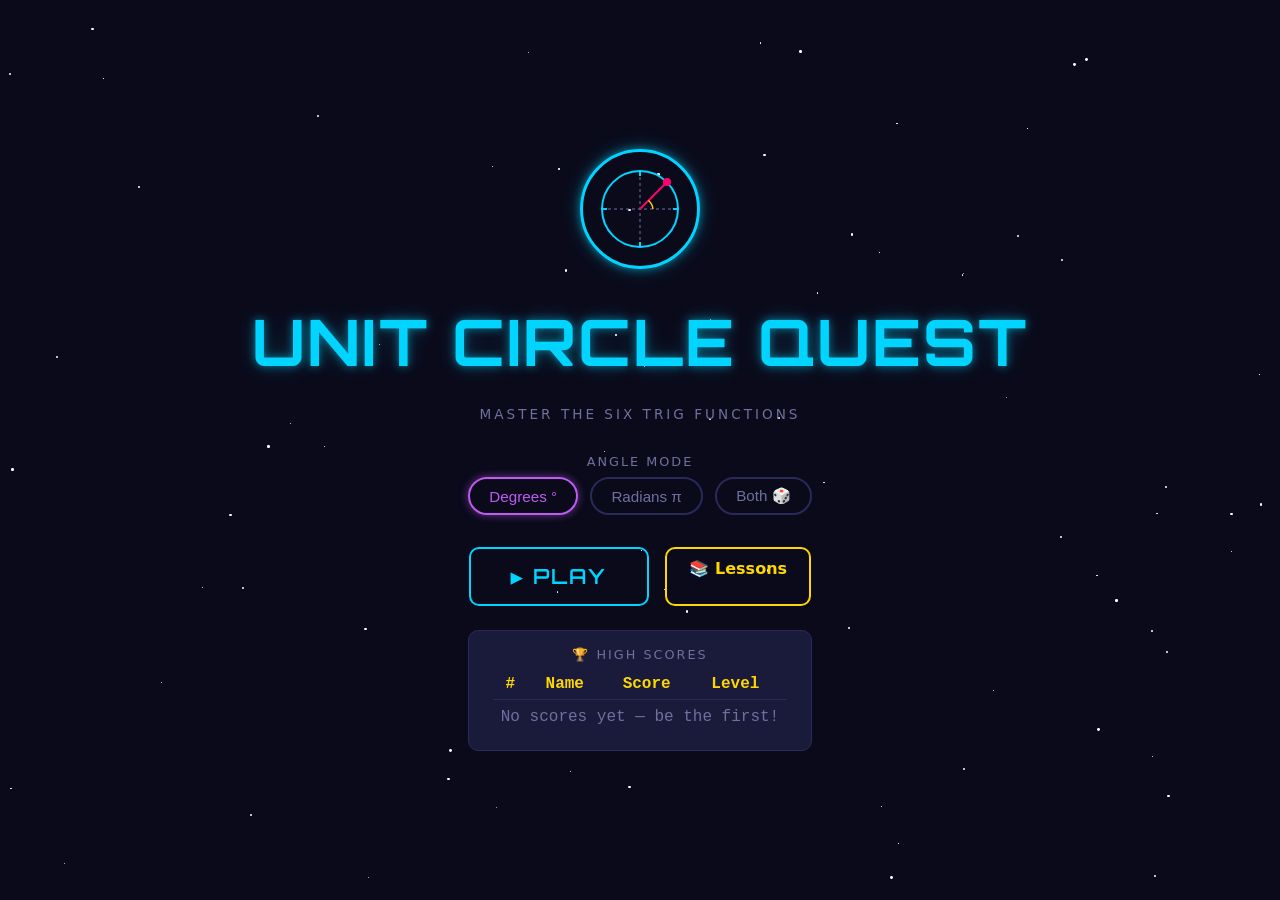
==== index.html @ 28c0dcf7 "Initial release of Unit Circle Quest Interactive browser game for learning all 6 trig functions acro" ====
<!DOCTYPE html>
<html lang="en">
<head>
  <meta charset="UTF-8">
  <meta name="viewport" content="width=device-width, initial-scale=1.0">
  <title>Unit Circle Quest</title>
  <link rel="preconnect" href="https://fonts.googleapis.com">
  <link href="https://fonts.googleapis.com/css2?family=Orbitron:wght@700;900&display=swap" rel="stylesheet">
  <link rel="stylesheet" href="css/style.css">
  <style>
    .stars {
      position: fixed; inset: 0; overflow: hidden; pointer-events: none; z-index: 0;
    }
    .star {
      position: absolute; background: #fff; border-radius: 50%;
      animation: twinkle 3s infinite alternate;
    }
    @keyframes twinkle { from{opacity:0.2} to{opacity:0.9} }

    .landing { position: relative; z-index: 1; }

    .logo-circle {
      width: 120px; height: 120px;
      border: 3px solid var(--neon-blue);
      border-radius: 50%;
      display: flex; align-items: center; justify-content: center;
      box-shadow: var(--glow-blue);
      position: relative;
      margin-bottom: 0.5rem;
    }
    .logo-circle svg { width: 90px; height: 90px; }

    .tagline {
      font-size: 0.85rem;
      color: var(--text-dim);
      letter-spacing: 3px;
      text-transform: uppercase;
      margin-bottom: 0.5rem;
    }

    .section-label {
      font-size: 0.8rem;
      text-transform: uppercase;
      letter-spacing: 2px;
      color: var(--text-dim);
      margin-bottom: 0.4rem;
    }

    .hs-preview {
      background: var(--panel);
      border: 1px solid var(--border);
      border-radius: var(--radius);
      padding: 1rem 1.5rem;
      min-width: 280px;
    }
  </style>
</head>
<body>
  <div class="stars" id="stars"></div>

  <main class="landing">
    <!-- Logo -->
    <div class="logo-circle">
      <svg viewBox="0 0 90 90" fill="none" xmlns="http://www.w3.org/2000/svg">
        <circle cx="45" cy="45" r="38" stroke="#00d4ff" stroke-width="2"/>
        <!-- axis lines -->
        <line x1="7" y1="45" x2="83" y2="45" stroke="#7070a0" stroke-width="1" stroke-dasharray="3,3"/>
        <line x1="45" y1="7" x2="45" y2="83" stroke="#7070a0" stroke-width="1" stroke-dasharray="3,3"/>
        <!-- 45° point -->
        <line x1="45" y1="45" x2="72" y2="18" stroke="#ff006e" stroke-width="2"/>
        <circle cx="72" cy="18" r="4" fill="#ff006e"/>
        <!-- angle arc -->
        <path d="M 58 45 A 13 13 0 0 0 53.5 36.5" stroke="#ffd700" stroke-width="1.5" fill="none"/>
        <!-- small tick marks -->
        <line x1="45" y1="7" x2="45" y2="12" stroke="#00d4ff" stroke-width="2"/>
        <line x1="45" y1="83" x2="45" y2="78" stroke="#00d4ff" stroke-width="2"/>
        <line x1="7" y1="45" x2="12" y2="45" stroke="#00d4ff" stroke-width="2"/>
        <line x1="83" y1="45" x2="78" y2="45" stroke="#00d4ff" stroke-width="2"/>
      </svg>
    </div>

    <h1 class="game-title title-font">Unit Circle Quest</h1>
    <p class="tagline">Master the Six Trig Functions</p>

    <!-- Mode selector -->
    <div>
      <div class="section-label">Angle Mode</div>
      <div class="mode-selector">
        <button class="mode-btn active" data-mode="degrees">Degrees °</button>
        <button class="mode-btn" data-mode="radians">Radians π</button>
        <button class="mode-btn" data-mode="both">Both 🎲</button>
      </div>
    </div>

    <!-- Main actions -->
    <div class="landing-nav">
      <a href="game.html" id="play-btn" class="btn btn-primary btn-large title-font">▶ PLAY</a>
      <a href="lesson.html" class="btn btn-gold">📚 Lessons</a>
    </div>

    <!-- High scores preview -->
    <div class="hs-preview">
      <div class="section-label">🏆 High Scores</div>
      <table class="score-table">
        <thead>
          <tr><th class="rank-col">#</th><th>Name</th><th>Score</th><th>Level</th></tr>
        </thead>
        <tbody id="hs-preview-body"></tbody>
      </table>
    </div>
  </main>

  <script src="js/trig-data.js"></script>
  <script>
    // ── Stars background ──
    const starsContainer = document.getElementById('stars');
    for (let i = 0; i < 80; i++) {
      const s = document.createElement('div');
      s.className = 'star';
      const size = Math.random() * 2.5 + 0.5;
      s.style.cssText = `width:${size}px;height:${size}px;top:${Math.random()*100}%;left:${Math.random()*100}%;animation-delay:${Math.random()*3}s;animation-duration:${2+Math.random()*3}s`;
      starsContainer.appendChild(s);
    }

    // ── Mode selector ──
    let selectedMode = localStorage.getItem('ucg_mode') || 'degrees';
    document.querySelectorAll('.mode-btn').forEach(btn => {
      if (btn.dataset.mode === selectedMode) btn.classList.add('active');
      else btn.classList.remove('active');
      btn.addEventListener('click', () => {
        document.querySelectorAll('.mode-btn').forEach(b => b.classList.remove('active'));
        btn.classList.add('active');
        selectedMode = btn.dataset.mode;
        localStorage.setItem('ucg_mode', selectedMode);
        document.getElementById('play-btn').href = `game.html?mode=${selectedMode}`;
      });
    });
    document.getElementById('play-btn').href = `game.html?mode=${selectedMode}`;

    // ── High scores ──
    function renderHSPreview() {
      const scores = JSON.parse(localStorage.getItem('ucg_highscores') || '[]');
      const tbody = document.getElementById('hs-preview-body');
      if (!scores.length) {
        tbody.innerHTML = '<tr><td colspan="4" style="text-align:center;color:var(--text-dim);padding:0.5rem">No scores yet — be the first!</td></tr>';
        return;
      }
      tbody.innerHTML = scores.slice(0, 5).map((s, i) =>
        `<tr><td class="rank-col">${i+1}.</td><td>${s.name}</td><td style="color:var(--neon-gold);font-family:monospace">${String(s.score).padStart(6,'0')}</td><td style="color:var(--text-dim)">Lvl ${s.level}</td></tr>`
      ).join('');
    }
    renderHSPreview();
  </script>
</body>
</html>
---- css/style.css ----
/* ─── Variables ──────────────────────────────────────────────────────────────── */
:root {
  --bg:          #0a0a1a;
  --bg2:         #12122a;
  --panel:       #1a1a3a;
  --border:      #2a2a5a;
  --neon-blue:   #00d4ff;
  --neon-pink:   #ff006e;
  --neon-green:  #39ff14;
  --neon-gold:   #ffd700;
  --neon-purple: #bf5af2;
  --text:        #e0e0ff;
  --text-dim:    #7070a0;
  --radius:      10px;
  --glow-blue:   0 0 8px #00d4ff88, 0 0 20px #00d4ff44;
  --glow-pink:   0 0 8px #ff006e88, 0 0 20px #ff006e44;
  --glow-green:  0 0 8px #39ff1488, 0 0 20px #39ff1444;
  --glow-gold:   0 0 8px #ffd70088, 0 0 20px #ffd70044;
}

/* ─── Reset ──────────────────────────────────────────────────────────────────── */
*, *::before, *::after { box-sizing: border-box; margin: 0; padding: 0; }
html { font-size: 16px; }
body {
  background: var(--bg);
  color: var(--text);
  font-family: 'Segoe UI', system-ui, sans-serif;
  min-height: 100vh;
  overflow-x: hidden;
}

a { color: var(--neon-blue); text-decoration: none; }
a:hover { text-decoration: underline; }

/* ─── Typography ─────────────────────────────────────────────────────────────── */
.title-font {
  font-family: 'Orbitron', 'Courier New', monospace;
  letter-spacing: 2px;
  text-transform: uppercase;
}

h1.game-title {
  font-size: clamp(2rem, 6vw, 4rem);
  color: var(--neon-blue);
  text-shadow: var(--glow-blue);
  text-align: center;
}

h2 { color: var(--neon-gold); margin-bottom: 0.75rem; }
h3 { color: var(--neon-blue); margin-bottom: 0.5rem; }

/* ─── Layout ─────────────────────────────────────────────────────────────────── */
.container {
  max-width: 900px;
  margin: 0 auto;
  padding: 1rem 1.5rem;
}

.card {
  background: var(--panel);
  border: 1px solid var(--border);
  border-radius: var(--radius);
  padding: 1.5rem;
  margin-bottom: 1.5rem;
}

.card.glow-blue  { border-color: var(--neon-blue);  box-shadow: var(--glow-blue);  }
.card.glow-pink  { border-color: var(--neon-pink);  box-shadow: var(--glow-pink);  }
.card.glow-green { border-color: var(--neon-green); box-shadow: var(--glow-green); }
.card.glow-gold  { border-color: var(--neon-gold);  box-shadow: var(--glow-gold);  }

/* ─── Buttons ────────────────────────────────────────────────────────────────── */
.btn {
  display: inline-block;
  padding: 0.65rem 1.4rem;
  border: 2px solid;
  border-radius: var(--radius);
  cursor: pointer;
  font-weight: 600;
  font-size: 1rem;
  transition: all 0.15s;
  background: transparent;
  text-align: center;
}
.btn:hover { transform: translateY(-2px); }
.btn:active { transform: translateY(0); }

.btn-primary {
  border-color: var(--neon-blue);
  color: var(--neon-blue);
}
.btn-primary:hover { background: var(--neon-blue); color: var(--bg); box-shadow: var(--glow-blue); }

.btn-danger {
  border-color: var(--neon-pink);
  color: var(--neon-pink);
}
.btn-danger:hover { background: var(--neon-pink); color: var(--bg); box-shadow: var(--glow-pink); }

.btn-success {
  border-color: var(--neon-green);
  color: var(--neon-green);
}
.btn-success:hover { background: var(--neon-green); color: var(--bg); box-shadow: var(--glow-green); }

.btn-gold {
  border-color: var(--neon-gold);
  color: var(--neon-gold);
}
.btn-gold:hover { background: var(--neon-gold); color: var(--bg); box-shadow: var(--glow-gold); }

.btn-large { font-size: 1.3rem; padding: 0.9rem 2.5rem; }
.btn-sm { font-size: 0.85rem; padding: 0.4rem 0.8rem; }

/* ─── Index Page ─────────────────────────────────────────────────────────────── */
.landing {
  display: flex;
  flex-direction: column;
  align-items: center;
  justify-content: center;
  min-height: 100vh;
  gap: 1.5rem;
  text-align: center;
  padding: 2rem;
}

.landing .subtitle {
  color: var(--text-dim);
  font-size: 1.1rem;
  max-width: 500px;
}

.mode-selector {
  display: flex;
  gap: 0.75rem;
  flex-wrap: wrap;
  justify-content: center;
  margin: 0.5rem 0;
}

.mode-btn {
  padding: 0.5rem 1.2rem;
  border: 2px solid var(--border);
  border-radius: 50px;
  background: transparent;
  color: var(--text-dim);
  cursor: pointer;
  font-size: 0.95rem;
  transition: all 0.15s;
}
.mode-btn.active {
  border-color: var(--neon-purple);
  color: var(--neon-purple);
  box-shadow: 0 0 8px #bf5af288;
}
.mode-btn:hover { border-color: var(--neon-purple); color: var(--neon-purple); }

.landing-nav {
  display: flex;
  gap: 1rem;
  flex-wrap: wrap;
  justify-content: center;
}

/* ─── High Score Table ────────────────────────────────────────────────────────── */
.score-table {
  width: 100%;
  border-collapse: collapse;
  font-family: 'Courier New', monospace;
}
.score-table th {
  color: var(--neon-gold);
  padding: 0.4rem 0.8rem;
  border-bottom: 1px solid var(--border);
  text-align: left;
}
.score-table td {
  padding: 0.35rem 0.8rem;
  border-bottom: 1px solid var(--border)44;
}
.score-table tr:first-child td { color: var(--neon-gold); }
.score-table tr:nth-child(2) td { color: #c0c0c0; }
.score-table tr:nth-child(3) td { color: #cd7f32; }
.rank-col { color: var(--text-dim); width: 2.5rem; }

/* ─── Game Page ──────────────────────────────────────────────────────────────── */
.game-header {
  display: flex;
  justify-content: space-between;
  align-items: center;
  padding: 0.75rem 1rem;
  background: var(--bg2);
  border-bottom: 1px solid var(--border);
  flex-wrap: wrap;
  gap: 0.5rem;
}

.lives-display { display: flex; gap: 0.3rem; font-size: 1.5rem; }
.life-icon { transition: all 0.3s; }
.life-icon.lost { filter: grayscale(1) opacity(0.3); }

.score-display {
  font-family: 'Courier New', monospace;
  font-size: 1.1rem;
  color: var(--neon-gold);
}

.level-display {
  color: var(--neon-purple);
  font-weight: 700;
  font-size: 1rem;
}

/* Timer bar */
.timer-container {
  width: 100%;
  height: 8px;
  background: var(--border);
  border-radius: 4px;
  overflow: hidden;
  margin: 0.5rem 0;
}
.timer-bar {
  height: 100%;
  border-radius: 4px;
  transition: width 0.1s linear, background-color 0.5s;
  background: var(--neon-green);
}
.timer-bar.warn { background: var(--neon-gold); }
.timer-bar.danger { background: var(--neon-pink); }

/* Question area */
.question-area {
  text-align: center;
  padding: 2rem 1rem;
}

.question-label {
  font-size: 1rem;
  color: var(--text-dim);
  margin-bottom: 0.5rem;
  text-transform: uppercase;
  letter-spacing: 1px;
}

.question-angle {
  font-size: clamp(2.5rem, 8vw, 4.5rem);
  font-weight: 700;
  color: var(--neon-blue);
  text-shadow: var(--glow-blue);
  font-family: 'Courier New', monospace;
  margin-bottom: 0.5rem;
}

.question-func {
  font-size: clamp(1.3rem, 4vw, 2rem);
  color: var(--text);
  margin-bottom: 1.5rem;
}
.question-func .func-name { color: var(--neon-pink); font-weight: 700; }

/* Answer display */
.answer-display {
  font-size: clamp(1.8rem, 5vw, 2.8rem);
  font-family: 'Courier New', monospace;
  min-height: 3rem;
  padding: 0.5rem 1rem;
  border-bottom: 3px solid var(--neon-blue);
  display: inline-block;
  min-width: 200px;
  color: var(--neon-green);
  text-shadow: var(--glow-green);
  margin-bottom: 1.5rem;
}
.answer-display.empty { color: var(--text-dim); border-color: var(--border); }
.answer-display.correct { color: var(--neon-green); border-color: var(--neon-green); animation: flashGreen 0.4s; }
.answer-display.wrong   { color: var(--neon-pink);  border-color: var(--neon-pink);  animation: flashRed 0.4s; }

@keyframes flashGreen { 0%,100%{background:transparent} 50%{background:#39ff1422} }
@keyframes flashRed   { 0%,100%{background:transparent} 50%{background:#ff006e22} }

/* ─── Math Keyboard ──────────────────────────────────────────────────────────── */
.math-keyboard {
  display: grid;
  grid-template-columns: repeat(5, 1fr);
  gap: 0.4rem;
  max-width: 360px;
  margin: 0 auto 1rem;
}
.math-keyboard .kbd-btn {
  padding: 0.7rem 0.4rem;
  border: 1px solid var(--border);
  border-radius: 6px;
  background: var(--bg2);
  color: var(--text);
  cursor: pointer;
  font-size: 1.1rem;
  font-family: 'Courier New', monospace;
  transition: all 0.1s;
  user-select: none;
}
.math-keyboard .kbd-btn:hover  { border-color: var(--neon-blue); color: var(--neon-blue); }
.math-keyboard .kbd-btn:active { background: var(--neon-blue)22; }

.kbd-btn.kbd-special { border-color: var(--neon-purple); color: var(--neon-purple); }
.kbd-btn.kbd-neg     { border-color: var(--neon-pink); color: var(--neon-pink); }
.kbd-btn.kbd-bksp    { border-color: var(--neon-gold); color: var(--neon-gold); }
.kbd-btn.kbd-clr     { border-color: var(--neon-pink); color: var(--neon-pink); }
.kbd-btn.kbd-undef   { grid-column: span 3; background: var(--bg2); }
.kbd-btn.kbd-submit  { grid-column: span 2; border-color: var(--neon-green); color: var(--neon-green); font-weight: 700; }
.kbd-btn.kbd-submit:hover { background: var(--neon-green); color: var(--bg); box-shadow: var(--glow-green); }

/* ─── Explanation Modal ───────────────────────────────────────────────────────── */
.modal-overlay {
  position: fixed;
  inset: 0;
  background: #00000099;
  display: flex;
  align-items: center;
  justify-content: center;
  z-index: 100;
  opacity: 0;
  pointer-events: none;
  transition: opacity 0.2s;
}
.modal-overlay.active { opacity: 1; pointer-events: all; }

.modal {
  background: var(--bg2);
  border: 2px solid var(--neon-pink);
  border-radius: var(--radius);
  padding: 1.5rem;
  max-width: 540px;
  width: 92vw;
  max-height: 90vh;
  overflow-y: auto;
  box-shadow: var(--glow-pink);
  transform: translateY(20px);
  transition: transform 0.2s;
}
.modal-overlay.active .modal { transform: translateY(0); }

.modal-title {
  font-size: 1.2rem;
  color: var(--neon-pink);
  margin-bottom: 1rem;
  text-align: center;
  font-weight: 700;
}

.explanation-svg-wrap {
  width: 100%;
  display: flex;
  justify-content: center;
  margin-bottom: 1rem;
}

.explanation-steps {
  list-style: none;
  padding: 0;
}
.explanation-steps li {
  padding: 0.4rem 0 0.4rem 1.5rem;
  position: relative;
  color: var(--text);
  font-size: 0.95rem;
  border-left: 2px solid var(--border);
  margin-bottom: 0.3rem;
  opacity: 0;
  transform: translateX(-10px);
  transition: opacity 0.3s, transform 0.3s;
}
.explanation-steps li.visible { opacity: 1; transform: translateX(0); }
.explanation-steps li .step-num {
  position: absolute;
  left: -14px;
  top: 6px;
  background: var(--neon-pink);
  color: var(--bg);
  border-radius: 50%;
  width: 22px;
  height: 22px;
  font-size: 0.75rem;
  font-weight: 700;
  display: flex;
  align-items: center;
  justify-content: center;
}
.explanation-steps li .math { color: var(--neon-gold); font-family: 'Courier New', monospace; }

.correct-answer-box {
  text-align: center;
  font-size: 1.2rem;
  margin: 1rem 0;
  padding: 0.75rem;
  border: 1px solid var(--neon-gold);
  border-radius: 6px;
  color: var(--neon-gold);
  font-family: 'Courier New', monospace;
}

/* ─── Game Over Screen ────────────────────────────────────────────────────────── */
.game-over {
  display: none;
  position: fixed;
  inset: 0;
  background: var(--bg)ee;
  flex-direction: column;
  align-items: center;
  justify-content: center;
  z-index: 200;
  text-align: center;
  gap: 1.2rem;
  padding: 2rem;
}
.game-over.active { display: flex; }

.game-over-title {
  font-size: 3rem;
  color: var(--neon-pink);
  text-shadow: var(--glow-pink);
}
.final-score { font-size: 2rem; color: var(--neon-gold); text-shadow: var(--glow-gold); }
.final-level { color: var(--text-dim); font-size: 1.1rem; }

/* High Score Entry */
.name-entry {
  display: flex;
  gap: 0.5rem;
  justify-content: center;
  align-items: center;
  margin: 0.5rem 0;
}
.name-char {
  width: 48px;
  height: 56px;
  border: 2px solid var(--neon-gold);
  border-radius: 6px;
  background: var(--bg2);
  color: var(--neon-gold);
  font-size: 1.8rem;
  font-family: 'Courier New', monospace;
  text-align: center;
  font-weight: 700;
  caret-color: var(--neon-gold);
  outline: none;
  text-transform: uppercase;
}
.name-char:focus { box-shadow: var(--glow-gold); }

/* ─── Progress Bar (level) ───────────────────────────────────────────────────── */
.level-progress {
  display: flex;
  align-items: center;
  gap: 0.5rem;
  padding: 0 1rem;
}
.level-progress-bar {
  flex: 1;
  height: 6px;
  background: var(--border);
  border-radius: 3px;
  overflow: hidden;
}
.level-progress-fill {
  height: 100%;
  background: var(--neon-purple);
  border-radius: 3px;
  transition: width 0.3s;
  box-shadow: 0 0 6px var(--neon-purple);
}
.level-progress-label { font-size: 0.8rem; color: var(--text-dim); white-space: nowrap; }

/* ─── Streak Display ─────────────────────────────────────────────────────────── */
.streak-badge {
  display: none;
  color: var(--neon-gold);
  font-weight: 700;
  font-size: 0.9rem;
  animation: streakPop 0.3s;
}
.streak-badge.active { display: inline; }
@keyframes streakPop { 0%{transform:scale(0.5)} 60%{transform:scale(1.2)} 100%{transform:scale(1)} }

/* ─── Lesson Page ────────────────────────────────────────────────────────────── */
.lesson-nav {
  position: sticky;
  top: 0;
  background: var(--bg2);
  border-bottom: 1px solid var(--border);
  z-index: 10;
  padding: 0.5rem 1rem;
  display: flex;
  gap: 0.5rem;
  flex-wrap: wrap;
  align-items: center;
}

.lesson-nav-btn {
  padding: 0.3rem 0.75rem;
  border: 1px solid var(--border);
  border-radius: 50px;
  background: transparent;
  color: var(--text-dim);
  cursor: pointer;
  font-size: 0.8rem;
  transition: all 0.15s;
}
.lesson-nav-btn:hover, .lesson-nav-btn.active {
  border-color: var(--neon-blue);
  color: var(--neon-blue);
}

.lesson-section {
  padding: 2rem 0;
  border-bottom: 1px solid var(--border);
}
.lesson-section:last-child { border-bottom: none; }

/* SVG Wrappers */
.svg-figure {
  display: flex;
  flex-direction: column;
  align-items: center;
  gap: 0.5rem;
  margin: 1.5rem 0;
}
.svg-caption {
  font-size: 0.9rem;
  color: var(--text-dim);
  text-align: center;
}

/* Trig graph container */
.trig-graphs-grid {
  display: grid;
  grid-template-columns: repeat(auto-fit, minmax(260px, 1fr));
  gap: 1.5rem;
  margin-top: 1rem;
}
.trig-graph-card {
  background: var(--bg);
  border: 1px solid var(--border);
  border-radius: var(--radius);
  padding: 1rem;
}
.trig-graph-title {
  text-align: center;
  color: var(--neon-pink);
  font-weight: 700;
  margin-bottom: 0.5rem;
  font-family: 'Courier New', monospace;
}

/* Unit circle reference */
.unit-circle-ref {
  display: flex;
  flex-direction: column;
  align-items: center;
}

/* Quadrant explainer */
.quad-grid {
  display: grid;
  grid-template-columns: 1fr 1fr;
  grid-template-rows: 1fr 1fr;
  gap: 1rem;
  margin: 1rem 0;
}
.quad-card {
  background: var(--bg);
  border-radius: var(--radius);
  padding: 1rem;
  border: 1px solid var(--border);
  text-align: center;
}
.quad-card h4 { margin-bottom: 0.5rem; }
.quad-card.q1 { border-color: var(--neon-green); }
.quad-card.q2 { border-color: var(--neon-blue); }
.quad-card.q3 { border-color: var(--neon-purple); }
.quad-card.q4 { border-color: var(--neon-pink); }

/* Lesson animation controls */
.anim-controls {
  display: flex;
  gap: 0.5rem;
  justify-content: center;
  margin-top: 0.75rem;
}

/* Highlight math */
.math-block {
  background: var(--bg);
  border-left: 3px solid var(--neon-blue);
  padding: 0.75rem 1rem;
  border-radius: 0 6px 6px 0;
  font-family: 'Courier New', monospace;
  color: var(--neon-gold);
  margin: 0.75rem 0;
  font-size: 1.05rem;
}

/* ─── Responsive ─────────────────────────────────────────────────────────────── */
@media (max-width: 600px) {
  .game-header { font-size: 0.85rem; }
  .question-angle { font-size: 2.5rem; }
  .math-keyboard { grid-template-columns: repeat(5, 1fr); gap: 0.3rem; }
  .kbd-btn { padding: 0.6rem 0.2rem; font-size: 1rem; }
}

/* ─── Animations / Utilities ─────────────────────────────────────────────────── */
@keyframes fadeIn   { from{opacity:0;transform:translateY(10px)} to{opacity:1;transform:translateY(0)} }
@keyframes pulse    { 0%,100%{opacity:1} 50%{opacity:0.5} }
@keyframes spin     { from{transform:rotate(0deg)} to{transform:rotate(360deg)} }
@keyframes bounceIn { 0%{transform:scale(0.3)} 50%{transform:scale(1.1)} 70%{transform:scale(0.95)} 100%{transform:scale(1)} }
@keyframes shake    { 0%,100%{transform:translateX(0)} 25%{transform:translateX(-8px)} 75%{transform:translateX(8px)} }

.fade-in    { animation: fadeIn 0.4s ease forwards; }
.bounce-in  { animation: bounceIn 0.5s ease forwards; }
.shake      { animation: shake 0.4s ease; }

.hidden { display: none !important; }
.text-center { text-align: center; }
.mt-1 { margin-top: 0.5rem; }
.mt-2 { margin-top: 1rem; }
.mb-1 { margin-bottom: 0.5rem; }
.mb-2 { margin-bottom: 1rem; }
.flex-center { display: flex; align-items: center; justify-content: center; gap: 1rem; }
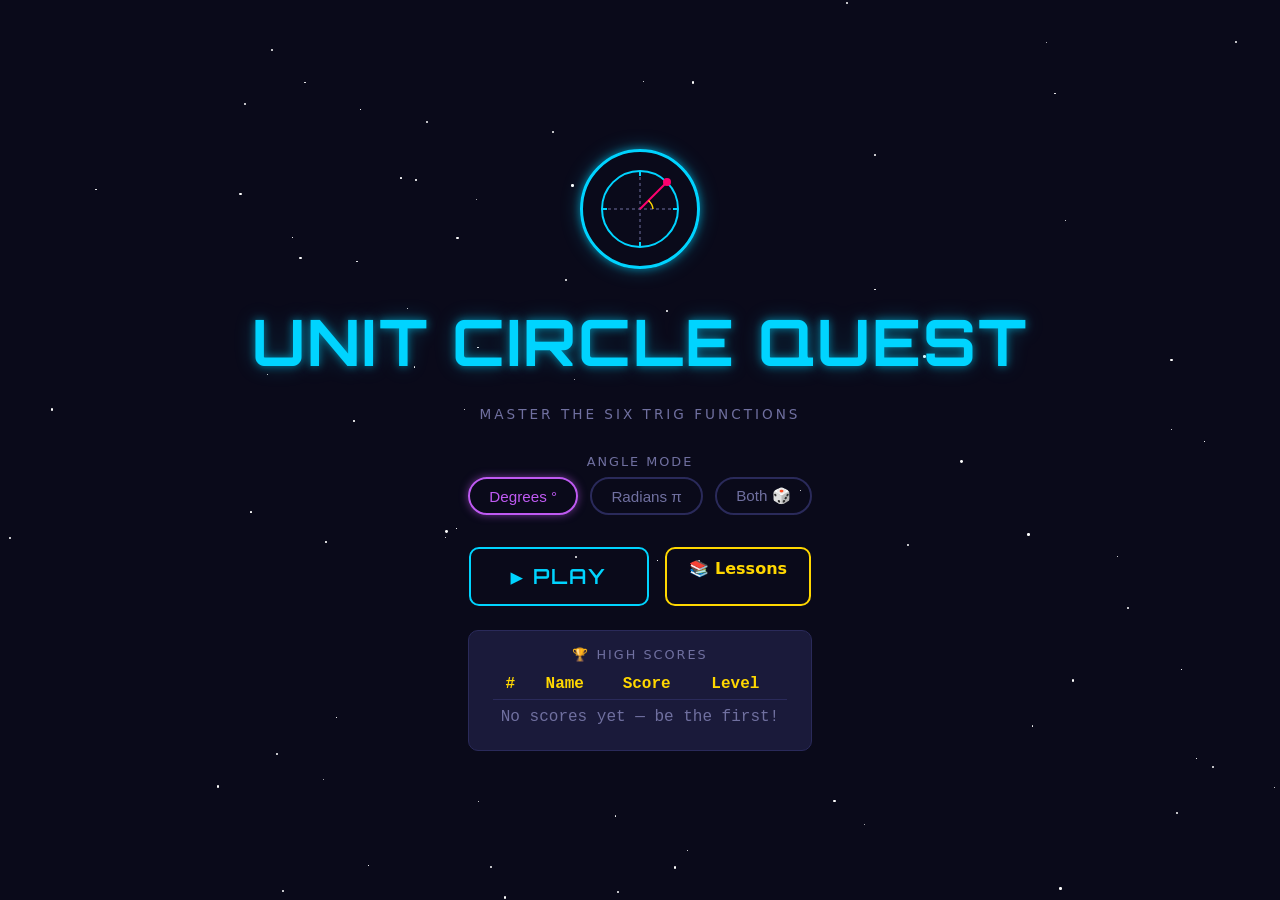
==== commit 8986de7e: "Switch leaderboard from localStorage to Firebase Realtime Database All users now share a single glob" ====
--- a/index.html
+++ b/index.html
@@ -137,17 +137,21 @@
     });
     document.getElementById('play-btn').href = `game.html?mode=${selectedMode}`;
 
-    // ── High scores ──
-    function renderHSPreview() {
-      const scores = JSON.parse(localStorage.getItem('ucg_highscores') || '[]');
+    // ── High scores (Firebase) ──
+    async function renderHSPreview() {
       const tbody = document.getElementById('hs-preview-body');
-      if (!scores.length) {
+      tbody.innerHTML = '<tr><td colspan="4" style="text-align:center;color:var(--text-dim);padding:0.5rem">Loading...</td></tr>';
+      try {
+        const res = await fetch('https://unit-circle-quest-default-rtdb.firebaseio.com/scores.json');
+        const data = await res.json();
+        if (!data) throw new Error('empty');
+        const scores = Object.values(data).sort((a, b) => b.score - a.score).slice(0, 5);
+        tbody.innerHTML = scores.map((s, i) =>
+          `<tr><td class="rank-col">${i+1}.</td><td>${s.name}</td><td style="color:var(--neon-gold);font-family:monospace">${String(s.score).padStart(6,'0')}</td><td style="color:var(--text-dim)">Lvl ${s.level}</td></tr>`
+        ).join('');
+      } catch {
         tbody.innerHTML = '<tr><td colspan="4" style="text-align:center;color:var(--text-dim);padding:0.5rem">No scores yet — be the first!</td></tr>';
-        return;
       }
-      tbody.innerHTML = scores.slice(0, 5).map((s, i) =>
-        `<tr><td class="rank-col">${i+1}.</td><td>${s.name}</td><td style="color:var(--neon-gold);font-family:monospace">${String(s.score).padStart(6,'0')}</td><td style="color:var(--text-dim)">Lvl ${s.level}</td></tr>`
-      ).join('');
     }
     renderHSPreview();
   </script>
